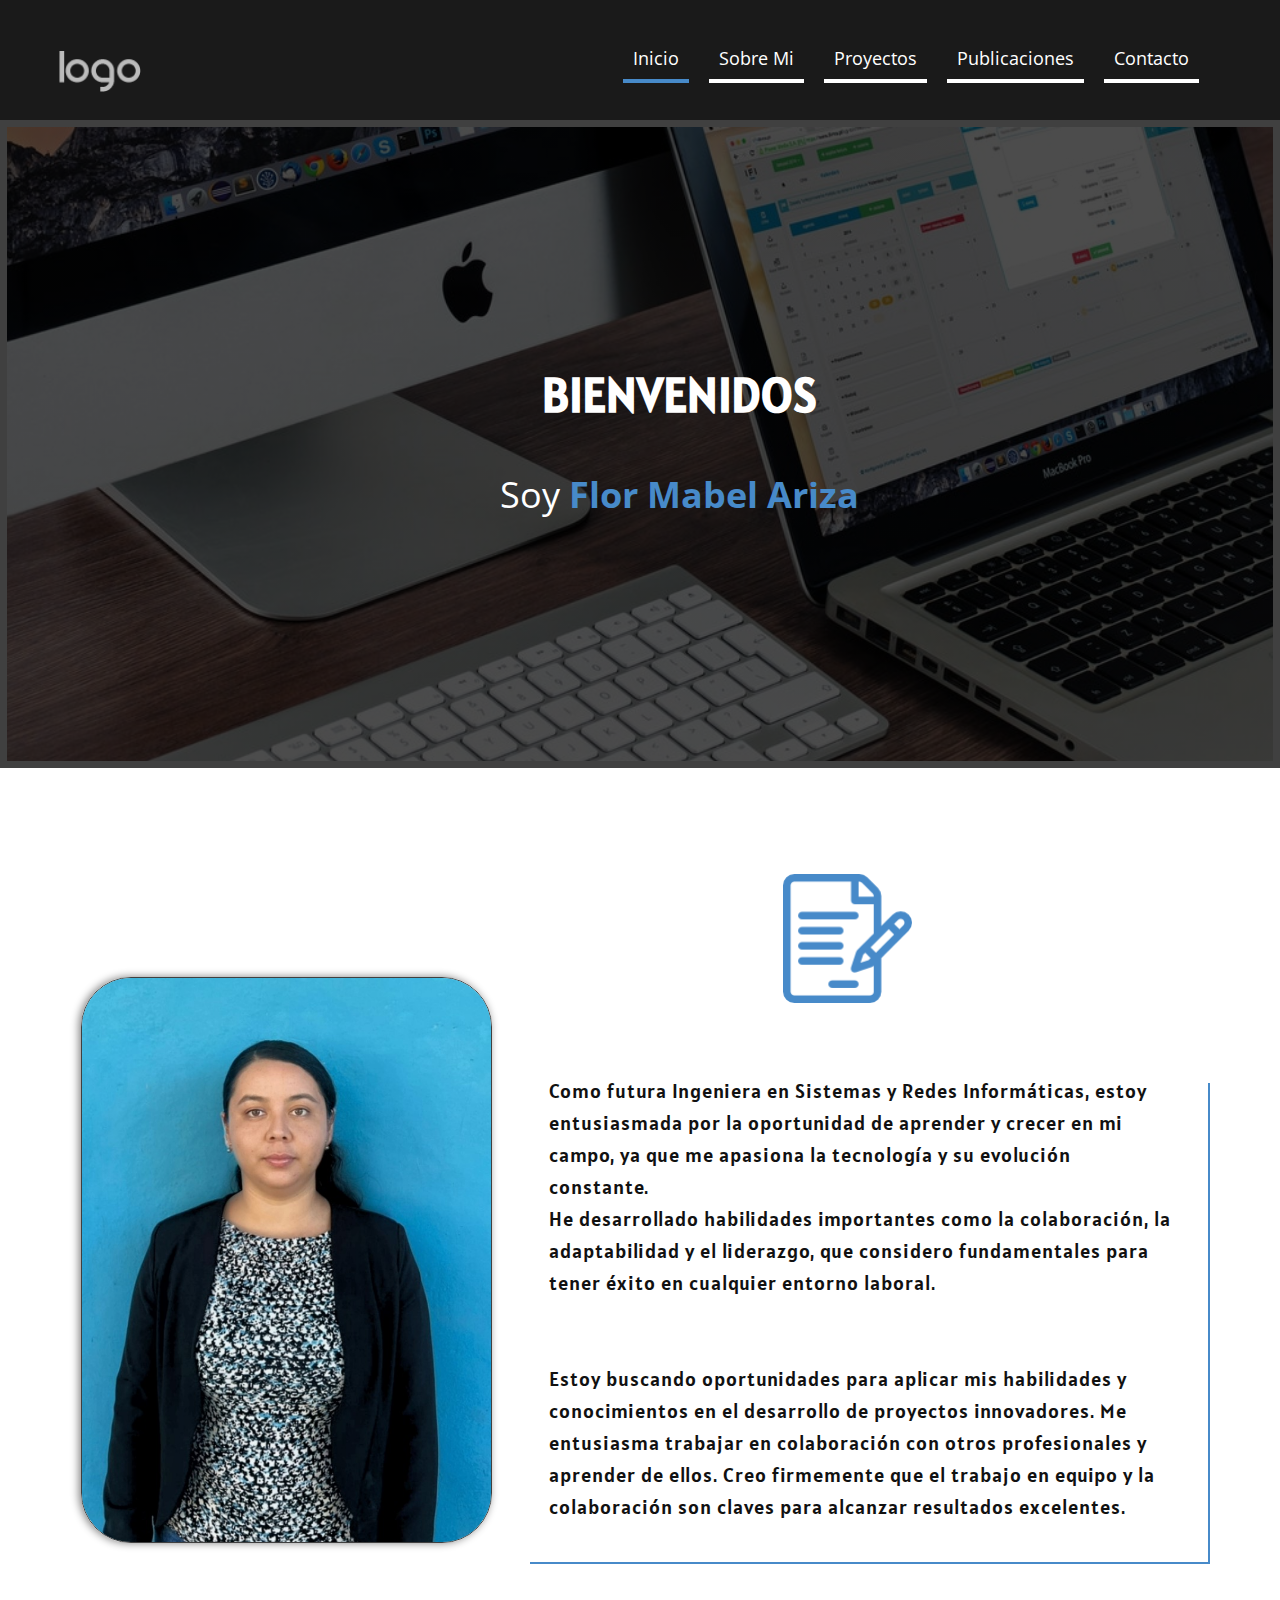
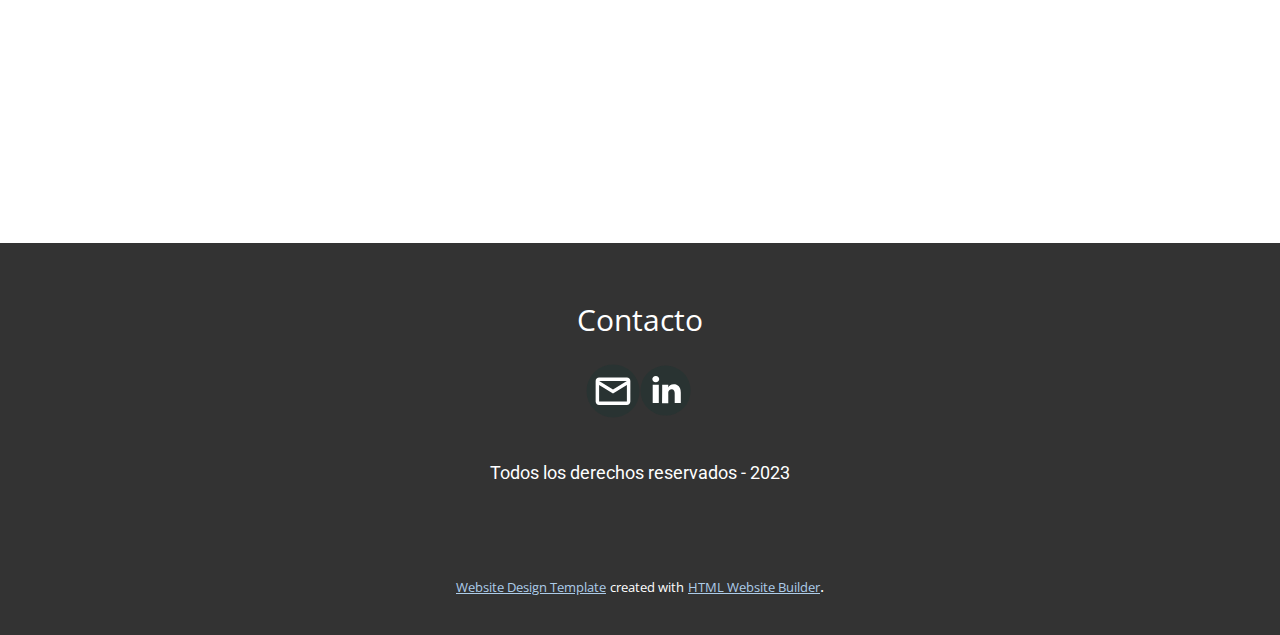
==== Inicio.html @ dfc05802 "Avance" ====
<!DOCTYPE html>
<html style="font-size: 16px;" lang="es"><head>
    <meta name="viewport" content="width=device-width, initial-scale=1.0">
    <meta charset="utf-8">
    <meta name="keywords" content="Flor Mabel Ariza Rodríguez">
    <meta name="description" content="">
    <title>Inicio</title>
    <link rel="stylesheet" href="nicepage.css" media="screen">
<link rel="stylesheet" href="Inicio.css" media="screen">
    <script class="u-script" type="text/javascript" src="jquery.js" defer=""></script>
    <script class="u-script" type="text/javascript" src="nicepage.js" defer=""></script>
    <meta name="generator" content="Nicepage 5.5.0, nicepage.com">
    <link id="u-theme-google-font" rel="stylesheet" href="https://fonts.googleapis.com/css?family=Roboto:100,100i,300,300i,400,400i,500,500i,700,700i,900,900i|Open+Sans:300,300i,400,400i,500,500i,600,600i,700,700i,800,800i">
    <link id="u-page-google-font" rel="stylesheet" href="https://fonts.googleapis.com/css?family=Open+Sans:300,300i,400,400i,500,500i,600,600i,700,700i,800,800i|Alatsi:400">
    
    
    
    <script type="application/ld+json">{
		"@context": "http://schema.org",
		"@type": "Organization",
		"name": "Portafolio",
		"logo": "images/default-logo.png",
		"sameAs": [
				"https://www.linkedin.com/in/flor-mabel-rodriguez-5b809222b/",
				"mailto:flormabel_ariza@outlook.com"
		]
}</script>
    <meta name="theme-color" content="#478ac9">
    <meta property="og:title" content="Inicio">
    <meta property="og:type" content="website">
  <meta data-intl-tel-input-cdn-path="intlTelInput/"></head>
  <body class="u-body u-xl-mode" data-lang="es"><header class="u-clearfix u-grey-90 u-header u-header" id="sec-549e"><div class="u-clearfix u-sheet u-sheet-1">
        <a href="Inicio.html" class="u-image u-logo u-image-1" data-image-width="80" data-image-height="40" title="Inicio">
          <img src="images/default-logo.png" class="u-logo-image u-logo-image-1">
        </a>
        <nav class="u-menu u-menu-one-level u-offcanvas u-menu-1">
          <div class="menu-collapse" style="font-size: 1.125rem; letter-spacing: 0px;">
            <a class="u-button-style u-custom-left-right-menu-spacing u-custom-padding-bottom u-custom-text-active-color u-custom-text-color u-custom-top-bottom-menu-spacing u-nav-link u-text-active-palette-1-base u-text-hover-palette-2-base" href="#">
              <svg class="u-svg-link" viewBox="0 0 24 24"><use xmlns:xlink="http://www.w3.org/1999/xlink" xlink:href="#menu-hamburger"></use></svg>
              <svg class="u-svg-content" version="1.1" id="menu-hamburger" viewBox="0 0 16 16" x="0px" y="0px" xmlns:xlink="http://www.w3.org/1999/xlink" xmlns="http://www.w3.org/2000/svg"><g><rect y="1" width="16" height="2"></rect><rect y="7" width="16" height="2"></rect><rect y="13" width="16" height="2"></rect>
</g></svg>
            </a>
          </div>
          <div class="u-custom-menu u-nav-container">
            <ul class="u-nav u-spacing-20 u-unstyled u-nav-1"><li class="u-nav-item"><a class="u-border-4 u-border-active-custom-color-2 u-border-hover-white u-border-no-left u-border-no-right u-border-no-top u-border-white u-button-style u-nav-link u-text-active-white u-text-hover-palette-1-base u-text-white" href="Inicio.html" style="padding: 12px 10px;">Inicio</a>
</li><li class="u-nav-item"><a class="u-border-4 u-border-active-custom-color-2 u-border-hover-white u-border-no-left u-border-no-right u-border-no-top u-border-white u-button-style u-nav-link u-text-active-white u-text-hover-palette-1-base u-text-white" href="Sobre-Mi.html" style="padding: 12px 10px;">Sobre Mi</a>
</li><li class="u-nav-item"><a class="u-border-4 u-border-active-custom-color-2 u-border-hover-white u-border-no-left u-border-no-right u-border-no-top u-border-white u-button-style u-nav-link u-text-active-white u-text-hover-palette-1-base u-text-white" href="Proyectos.html" style="padding: 12px 10px;">Proyectos</a>
</li><li class="u-nav-item"><a class="u-border-4 u-border-active-custom-color-2 u-border-hover-white u-border-no-left u-border-no-right u-border-no-top u-border-white u-button-style u-nav-link u-text-active-white u-text-hover-palette-1-base u-text-white" href="Pulicaciones.html" style="padding: 12px 10px;">Publicaciones</a>
</li><li class="u-nav-item"><a class="u-border-4 u-border-active-custom-color-2 u-border-hover-white u-border-no-left u-border-no-right u-border-no-top u-border-white u-button-style u-nav-link u-text-active-white u-text-hover-palette-1-base u-text-white" href="Contacto.html" style="padding: 12px 10px;">Contacto</a>
</li></ul>
          </div>
          <div class="u-custom-menu u-nav-container-collapse">
            <div class="u-black u-container-style u-inner-container-layout u-opacity u-opacity-95 u-sidenav">
              <div class="u-inner-container-layout u-sidenav-overflow">
                <div class="u-menu-close"></div>
                <ul class="u-align-center u-nav u-popupmenu-items u-unstyled u-nav-2"><li class="u-nav-item"><a class="u-button-style u-nav-link" href="Inicio.html">Inicio</a>
</li><li class="u-nav-item"><a class="u-button-style u-nav-link" href="Sobre-Mi.html">Sobre Mi</a>
</li><li class="u-nav-item"><a class="u-button-style u-nav-link" href="Proyectos.html">Proyectos</a>
</li><li class="u-nav-item"><a class="u-button-style u-nav-link" href="Pulicaciones.html">Publicaciones</a>
</li><li class="u-nav-item"><a class="u-button-style u-nav-link" href="Contacto.html">Contacto</a>
</li></ul>
              </div>
            </div>
            <div class="u-black u-menu-overlay u-opacity u-opacity-70"></div>
          </div>
        </nav>
      </div></header>
    <section class="u-border-7 u-border-grey-75 u-clearfix u-image u-shading u-section-1" id="sec-58d5" data-image-width="1280" data-image-height="850">
      <div class="u-clearfix u-sheet u-sheet-1">
        <h1 class="u-align-center u-custom-font u-text u-text-1">BIENVENIDOS</h1>
        <h2 class="u-align-center u-custom-font u-text u-text-font u-text-2">Soy<span class="u-text-palette-1-base">
            <span style="font-weight: 700;">Flor Mabel Ariza</span>
          </span>
        </h2>
      </div>
    </section>
    <section class="u-align-center u-clearfix u-section-2" id="sec-f4da">
      <div class="u-clearfix u-sheet u-sheet-1"><span class="u-file-icon u-icon u-text-palette-1-base u-icon-1"><img src="images/684831-fa0e6824.png" alt=""></span>
        <img class="u-border-1 u-border-grey-75 u-image u-image-round u-radius-50 u-image-1" src="images/foto.jpg" alt="" data-image-width="844" data-image-height="949">
        <h3 class="u-align-left u-custom-font u-text u-text-1">Como futura Ingeniera en Sistemas y Redes Informáticas, estoy entusiasmada por la oportunidad de aprender y crecer en mi campo, ya que me apasiona la tecnología y su evolución constante.<br>He desarrollado habilidades importantes como la colaboración, la adaptabilidad y el liderazgo, que considero fundamentales para tener éxito en cualquier entorno laboral.<br>
          <br>
          <br>Estoy buscando oportunidades para aplicar mis habilidades y conocimientos en el desarrollo de proyectos innovadores. Me entusiasma trabajar en colaboración con otros profesionales y aprender de ellos. Creo firmemente que el trabajo en equipo y la colaboración son claves para alcanzar resultados excelentes.<br>
        </h3>
        <div class="u-border-2 u-border-palette-1-base u-shape u-shape-left u-shape-top u-shape-1"></div>
      </div>
    </section>
    
    
    <footer class="u-align-center u-clearfix u-footer u-grey-80 u-footer" id="sec-99d2"><div class="u-clearfix u-sheet u-sheet-1">
        <p class="u-small-text u-text u-text-variant u-text-1">Contacto</p>
        <div class="u-social-icons u-spacing-100 u-social-icons-1">
          <a class="u-social-url" target="_blank" data-type="LinkedIn" title="LinkedIn" href="https://www.linkedin.com/in/flor-mabel-rodriguez-5b809222b/"><span class="u-icon u-social-icon u-social-linkedin u-text-palette-4-dark-3 u-icon-1"><svg class="u-svg-link" preserveAspectRatio="xMidYMin slice" viewBox="0 0 112 112" style=""><use xmlns:xlink="http://www.w3.org/1999/xlink" xlink:href="#svg-ca9d"></use></svg><svg class="u-svg-content" viewBox="0 0 112 112" x="0" y="0" id="svg-ca9d"><circle fill="currentColor" cx="56.1" cy="56.1" r="55"></circle><path fill="#FFFFFF" d="M41.3,83.7H27.9V43.4h13.4V83.7z M34.6,37.9L34.6,37.9c-4.6,0-7.5-3.1-7.5-7c0-4,3-7,7.6-7s7.4,3,7.5,7
      C42.2,34.8,39.2,37.9,34.6,37.9z M89.6,83.7H76.2V62.2c0-5.4-1.9-9.1-6.8-9.1c-3.7,0-5.9,2.5-6.9,4.9c-0.4,0.9-0.4,2.1-0.4,3.3v22.5
      H48.7c0,0,0.2-36.5,0-40.3h13.4v5.7c1.8-2.7,5-6.7,12.1-6.7c8.8,0,15.4,5.8,15.4,18.1V83.7z"></path></svg></span>
          </a>
        </div>
        <div class="u-social-icons u-spacing-100 u-social-icons-2">
          <a class="u-social-url" target="_blank" data-type="Email" title="Email" href="mailto:flormabel_ariza@outlook.com"><span class="u-icon u-social-email u-social-icon u-text-palette-4-dark-3 u-icon-2"><svg class="u-svg-link" preserveAspectRatio="xMidYMin slice" viewBox="0 0 112 112" style=""><use xmlns:xlink="http://www.w3.org/1999/xlink" xlink:href="#svg-d448"></use></svg><svg class="u-svg-content" viewBox="0 0 112 112" x="0" y="0" id="svg-d448"><circle fill="currentColor" cx="56.1" cy="56.1" r="55"></circle><path id="path3864" fill="#FFFFFF" d="M27.2,28h57.6c4,0,7.2,3.2,7.2,7.2l0,0v42.7c0,3.9-3.2,7.2-7.2,7.2l0,0H27.2
	c-4,0-7.2-3.2-7.2-7.2V35.2C20,31.1,23.2,28,27.2,28 M56,52.9l28.8-17.8H27.2L56,52.9 M27.2,77.7h57.6V43.5L56,61.3L27.2,43.5V77.7z
	"></path></svg></span>
          </a>
        </div>
        <h3 class="u-text u-text-font u-text-2">Todos los derecho​​s reservados - 2023</h3>
      </div></footer>
    <section class="u-backlink u-clearfix u-grey-80">
      <a class="u-link" href="https://nicepage.com/website-design" target="_blank">
        <span>Website Design Template</span>
      </a>
      <p class="u-text">
        <span>created with</span>
      </p>
      <a class="u-link" href="https://nicepage.com/html-website-builder" target="_blank">
        <span>HTML Website Builder</span>
      </a>. 
    </section>
  
</body></html>
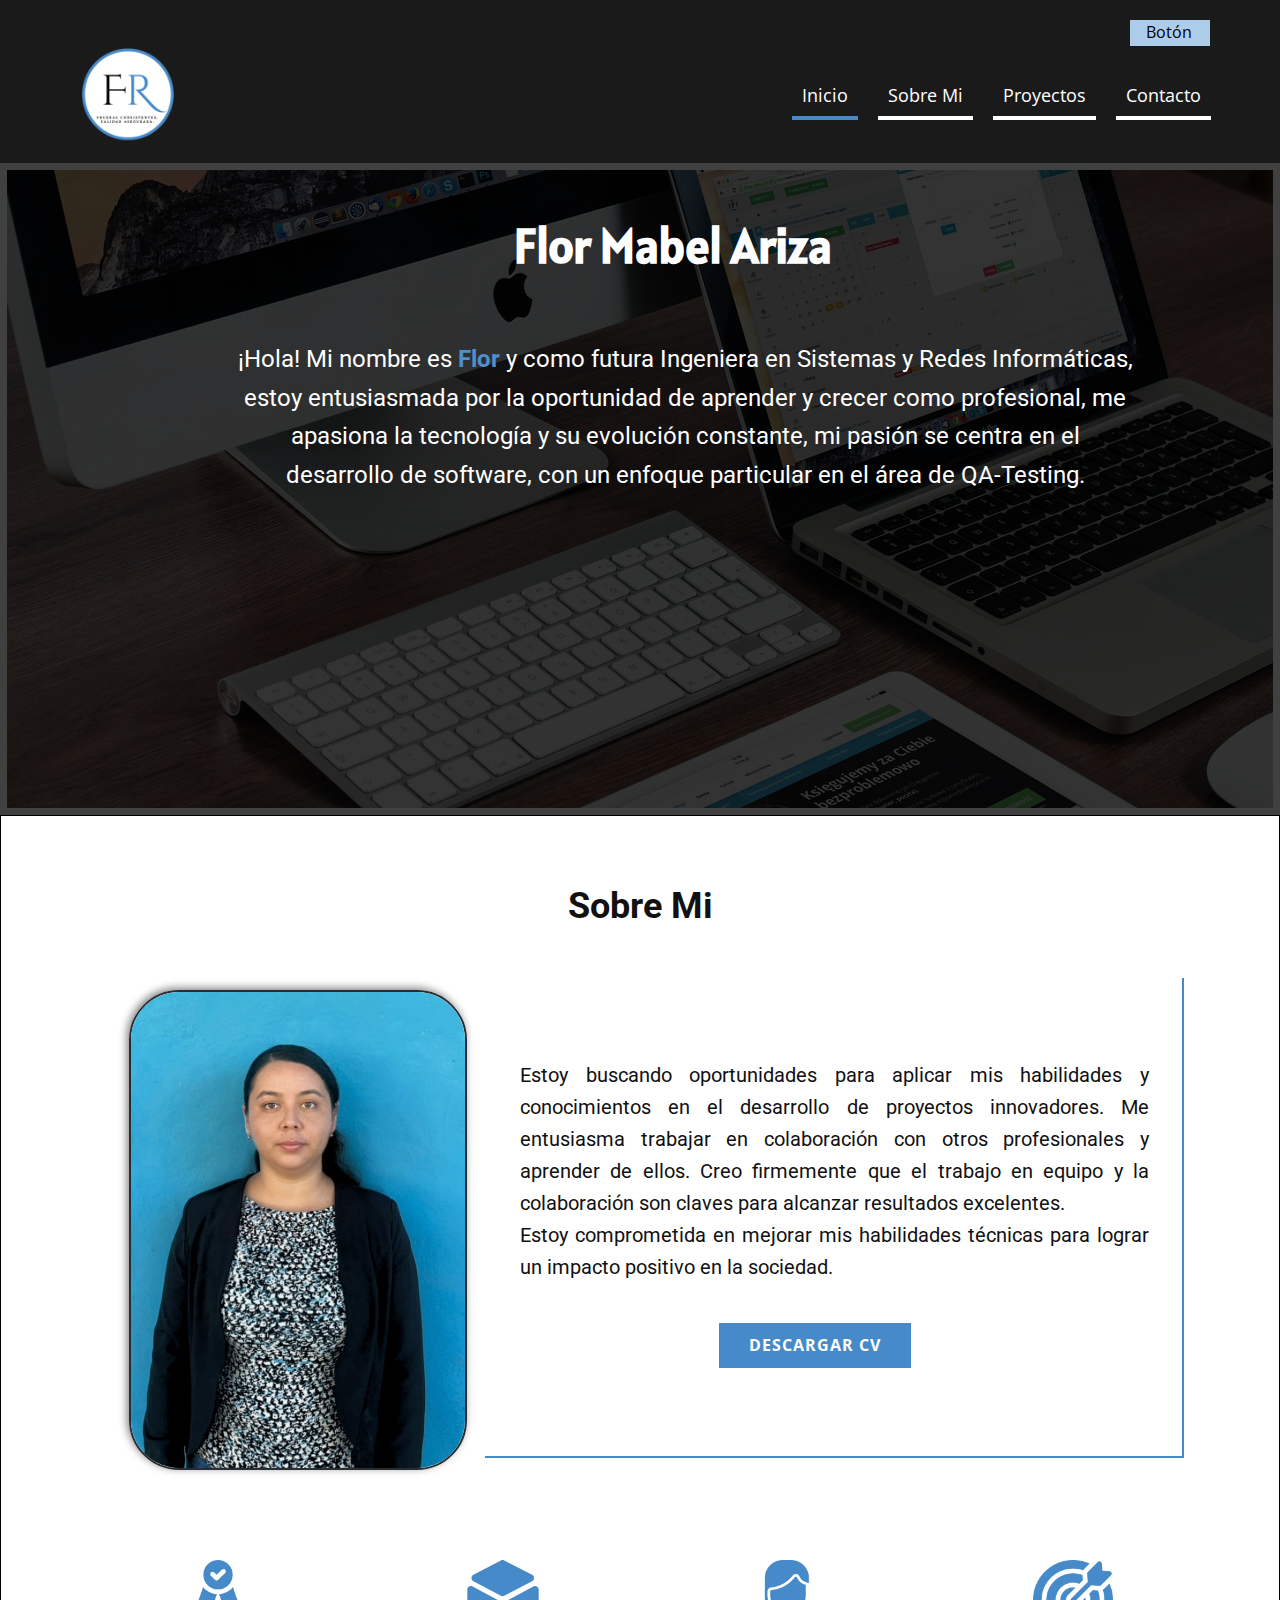
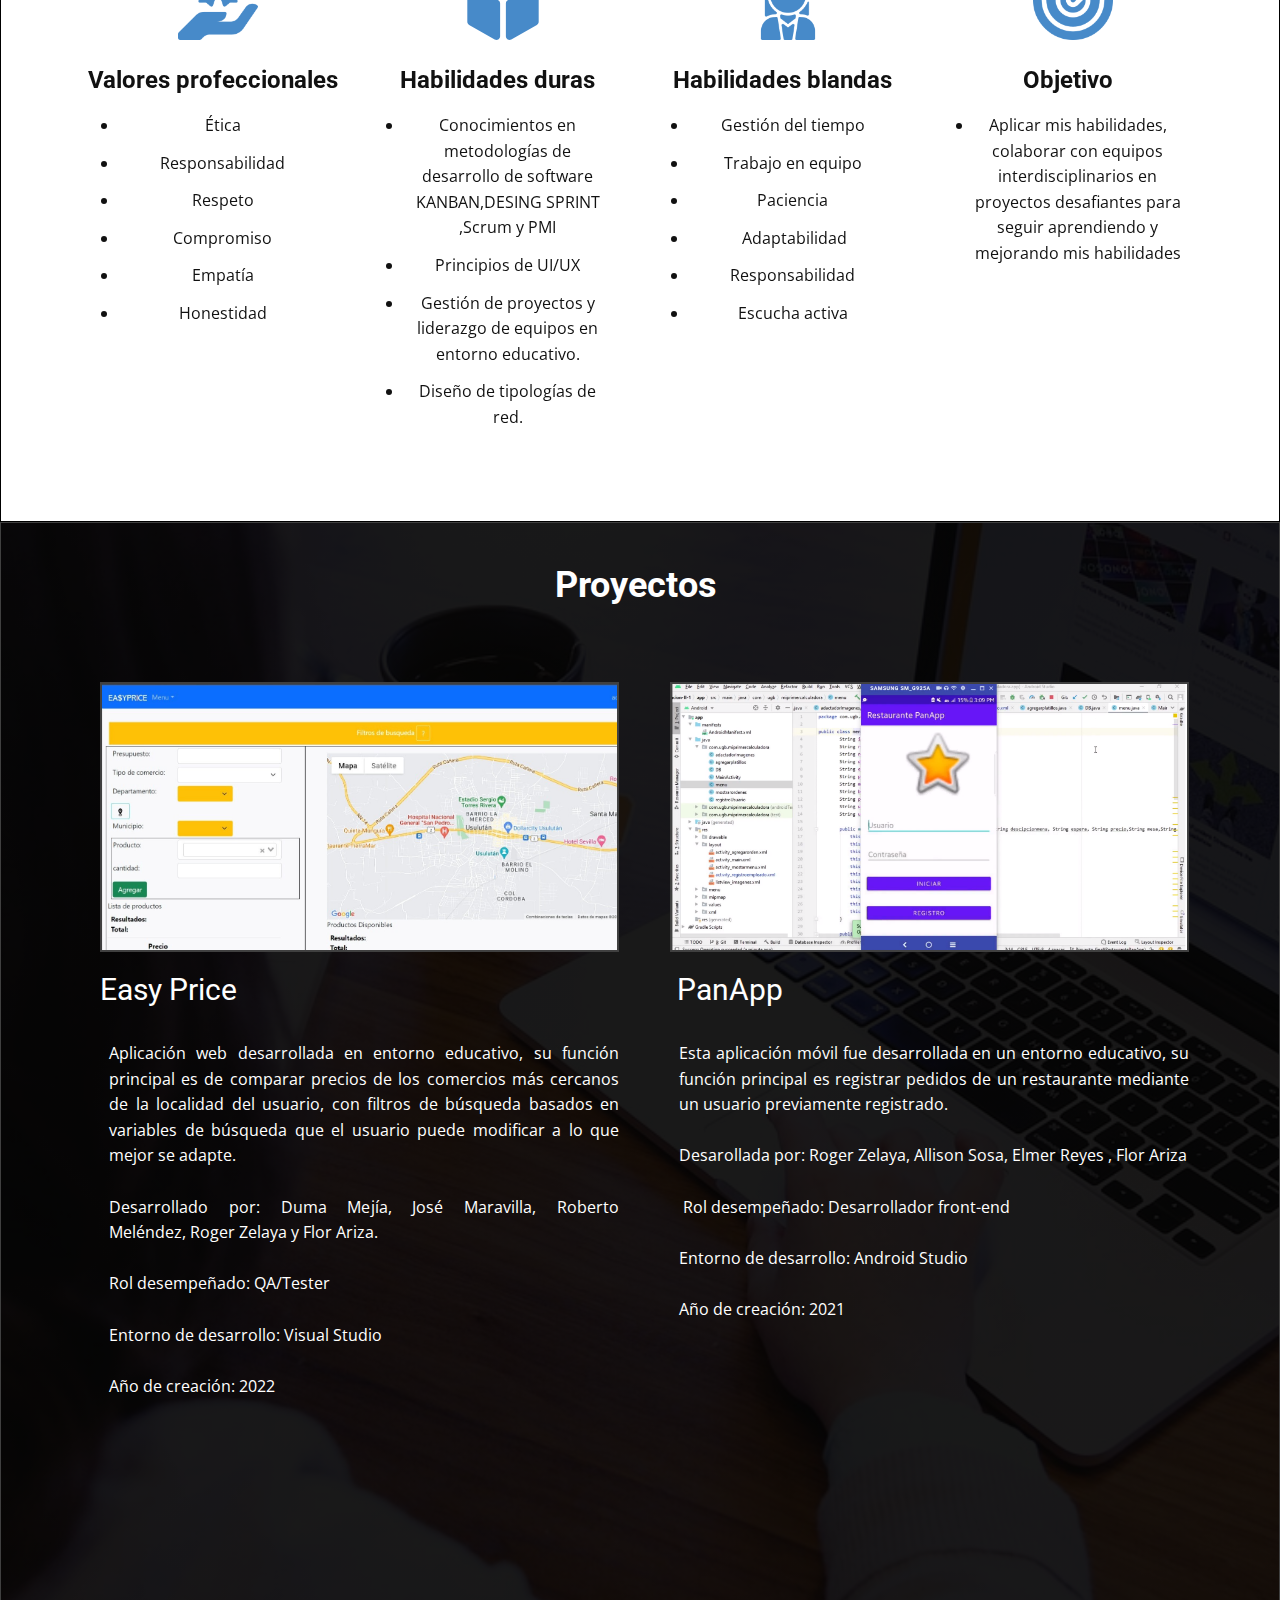
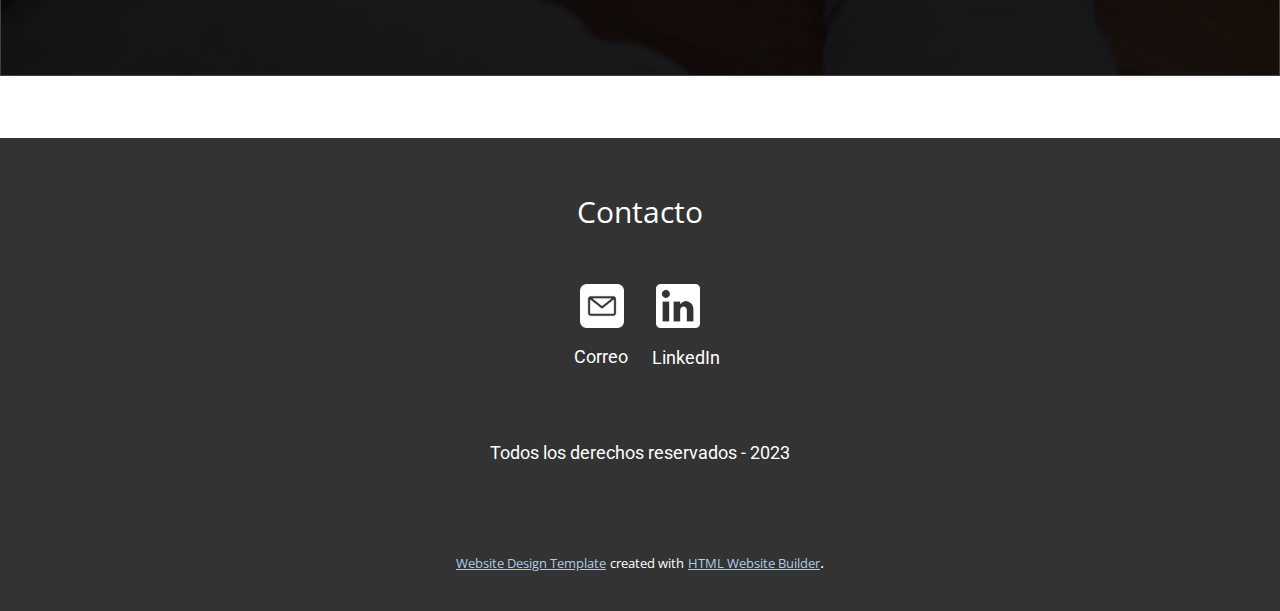
==== commit c2ab8968: "portafolio segunda entrega" ====
--- a/Inicio.html
+++ b/Inicio.html
@@ -11,7 +11,9 @@
     <script class="u-script" type="text/javascript" src="nicepage.js" defer=""></script>
     <meta name="generator" content="Nicepage 5.5.0, nicepage.com">
     <link id="u-theme-google-font" rel="stylesheet" href="https://fonts.googleapis.com/css?family=Roboto:100,100i,300,300i,400,400i,500,500i,700,700i,900,900i|Open+Sans:300,300i,400,400i,500,500i,600,600i,700,700i,800,800i">
-    <link id="u-page-google-font" rel="stylesheet" href="https://fonts.googleapis.com/css?family=Open+Sans:300,300i,400,400i,500,500i,600,600i,700,700i,800,800i|Alatsi:400">
+    <link id="u-page-google-font" rel="stylesheet" href="https://fonts.googleapis.com/css?family=Alatsi:400">
+    
+    
     
     
     
@@ -19,10 +21,10 @@
 		"@context": "http://schema.org",
 		"@type": "Organization",
 		"name": "Portafolio",
-		"logo": "images/default-logo.png",
+		"logo": "images/logofinal.png",
 		"sameAs": [
-				"https://www.linkedin.com/in/flor-mabel-rodriguez-5b809222b/",
-				"mailto:flormabel_ariza@outlook.com"
+				"flormabel_ariza@outlook.com",
+				"https://www.linkedin.com/in/flor-mabel-rodriguez/"
 		]
 }</script>
     <meta name="theme-color" content="#478ac9">
@@ -30,77 +32,190 @@
     <meta property="og:type" content="website">
   <meta data-intl-tel-input-cdn-path="intlTelInput/"></head>
   <body class="u-body u-xl-mode" data-lang="es"><header class="u-clearfix u-grey-90 u-header u-header" id="sec-549e"><div class="u-clearfix u-sheet u-sheet-1">
-        <a href="Inicio.html" class="u-image u-logo u-image-1" data-image-width="80" data-image-height="40" title="Inicio">
-          <img src="images/default-logo.png" class="u-logo-image u-logo-image-1">
+        <a href="Inicio.html" class="u-image u-logo u-image-1" data-image-width="500" data-image-height="500" title="Inicio">
+          <img src="images/logofinal.png" class="u-logo-image u-logo-image-1">
         </a>
-        <nav class="u-menu u-menu-one-level u-offcanvas u-menu-1">
-          <div class="menu-collapse" style="font-size: 1.125rem; letter-spacing: 0px;">
-            <a class="u-button-style u-custom-left-right-menu-spacing u-custom-padding-bottom u-custom-text-active-color u-custom-text-color u-custom-top-bottom-menu-spacing u-nav-link u-text-active-palette-1-base u-text-hover-palette-2-base" href="#">
-              <svg class="u-svg-link" viewBox="0 0 24 24"><use xmlns:xlink="http://www.w3.org/1999/xlink" xlink:href="#menu-hamburger"></use></svg>
-              <svg class="u-svg-content" version="1.1" id="menu-hamburger" viewBox="0 0 16 16" x="0px" y="0px" xmlns:xlink="http://www.w3.org/1999/xlink" xmlns="http://www.w3.org/2000/svg"><g><rect y="1" width="16" height="2"></rect><rect y="7" width="16" height="2"></rect><rect y="13" width="16" height="2"></rect>
+        <div class="u-clearfix u-group-elements u-group-elements-1">
+          <nav class="u-menu u-menu-one-level u-offcanvas u-menu-1">
+            <div class="menu-collapse" style="font-size: 1.125rem; letter-spacing: 0px;">
+              <a class="u-button-style u-custom-left-right-menu-spacing u-custom-padding-bottom u-custom-text-active-color u-custom-text-color u-custom-top-bottom-menu-spacing u-nav-link u-text-active-palette-1-base u-text-hover-palette-2-base" href="#">
+                <svg class="u-svg-link" viewBox="0 0 24 24"><use xmlns:xlink="http://www.w3.org/1999/xlink" xlink:href="#svg-26a6"></use></svg>
+                <svg class="u-svg-content" version="1.1" id="svg-26a6" viewBox="0 0 16 16" x="0px" y="0px" xmlns:xlink="http://www.w3.org/1999/xlink" xmlns="http://www.w3.org/2000/svg"><g><rect y="1" width="16" height="2"></rect><rect y="7" width="16" height="2"></rect><rect y="13" width="16" height="2"></rect>
 </g></svg>
-            </a>
+              </a>
+            </div>
+            <div class="u-custom-menu u-nav-container">
+              <ul class="u-nav u-spacing-20 u-unstyled u-nav-1"><li class="u-nav-item"><a class="u-border-4 u-border-active-custom-color-2 u-border-hover-white u-border-no-left u-border-no-right u-border-no-top u-border-white u-button-style u-nav-link u-text-active-white u-text-hover-palette-1-base u-text-white" href="#" style="padding: 12px 10px;">Inicio</a>
+</li><li class="u-nav-item"><a class="u-border-4 u-border-active-custom-color-2 u-border-hover-white u-border-no-left u-border-no-right u-border-no-top u-border-white u-button-style u-nav-link u-text-active-white u-text-hover-palette-1-base u-text-white" href="Inicio.html#sec-f4da" style="padding: 12px 10px;">Sobre Mi</a>
+</li><li class="u-nav-item"><a class="u-border-4 u-border-active-custom-color-2 u-border-hover-white u-border-no-left u-border-no-right u-border-no-top u-border-white u-button-style u-nav-link u-text-active-white u-text-hover-palette-1-base u-text-white" href="Inicio.html#carousel_189b" style="padding: 12px 10px;">Proyectos</a>
+</li><li class="u-nav-item"><a class="u-border-4 u-border-active-custom-color-2 u-border-hover-white u-border-no-left u-border-no-right u-border-no-top u-border-white u-button-style u-nav-link u-text-active-white u-text-hover-palette-1-base u-text-white" href="Inicio.html#sec-cde2" style="padding: 12px 10px;">Contacto</a>
+</li></ul>
+            </div>
+            <div class="u-custom-menu u-nav-container-collapse">
+              <div class="u-black u-container-style u-expanded-width u-inner-container-layout u-opacity u-opacity-95 u-sidenav">
+                <div class="u-inner-container-layout u-sidenav-overflow">
+                  <div class="u-expanded u-menu-close"></div>
+                  <ul class="u-align-center u-nav u-popupmenu-items u-unstyled u-nav-2"><li class="u-nav-item"><a class="u-button-style u-nav-link" href="#">Inicio</a>
+</li><li class="u-nav-item"><a class="u-button-style u-nav-link" href="Inicio.html#sec-f4da">Sobre Mi</a>
+</li><li class="u-nav-item"><a class="u-button-style u-nav-link" href="Inicio.html#carousel_189b">Proyectos</a>
+</li><li class="u-nav-item"><a class="u-button-style u-nav-link" href="Inicio.html#sec-cde2">Contacto</a>
+</li></ul>
+                </div>
+              </div>
+              <div class="u-black u-menu-overlay u-opacity u-opacity-70"></div>
+            </div>
+          </nav>
+        </div>
+        <a href="https://nicepage.one" class="u-btn u-button-style u-btn-1">Botón</a>
+      </div></header>
+    <section class="u-border-7 u-border-grey-75 u-clearfix u-image u-image-tiles u-shading u-section-1" id="sec-58d5" data-image-width="1280" data-image-height="850">
+      <div class="u-clearfix u-sheet u-sheet-1">
+        <h1 class="u-align-center u-custom-font u-text u-text-1">Flor Mabel Ariza&nbsp;</h1>
+        <h3 class="u-align-center u-text u-text-2">¡Hola! Mi nombre <span class="u-text-custom-color-3">
+            <span class="u-text-white">es </span>
+            <span style="font-weight: 700;">Flor</span>
+          </span> y como futura Ingeniera en Sistemas
+y Redes Informáticas, estoy entusiasmada por la oportunidad de aprender y
+crecer como profesional, me apasiona la tecnología y su evolución constante, mi pasión se centra en
+el desarrollo de software, con un enfoque particular en el área de QA-Testing.
+        </h3>
+      </div>
+    </section>
+    <section class="u-align-center u-border-1 u-border-black u-clearfix u-section-2" id="sec-f4da">
+      <div class="u-clearfix u-sheet u-sheet-1">
+        <h2 class="u-text u-text-1">Sobre Mi</h2>
+        <img class="u-border-2 u-border-palette-5-dark-3 u-image u-image-round u-radius-50 u-image-1" alt="" data-image-width="844" data-image-height="949" src="images/foto.jpg">
+        <h3 class="u-align-justify u-text u-text-2">Estoy buscando oportunidades para aplicar mis habilidades y conocimientos en el desarrollo de proyectos innovadores. Me entusiasma trabajar en colaboración con otros profesionales y aprender de ellos. Creo firmemente que el trabajo en equipo y la colaboración son claves para alcanzar resultados excelentes.<br>Estoy comprometida en mejorar mis habilidades técnicas para lograr un impacto positivo en la sociedad. 
+        </h3>
+        <a href="files/CVFlorMabelAriza.pdf" class="infinite u-border-2 u-border-grey-75 u-btn u-button-style u-file-link u-hover-palette-1-dark-1 u-palette-1-base u-btn-1">Descargar CV </a>
+        <div class="u-border-2 u-border-palette-1-base u-file-link u-shape u-shape-left u-shape-top u-shape-1" downlad
+        ="files/CVFlorMabelAriza.pdf"></div>
+        <div class="u-expanded-width u-layout-grid u-list u-list-1">
+          <div class="u-repeater u-repeater-1">
+            <div class="u-align-center u-container-style u-list-item u-repeater-item u-shape-rectangle" data-animation-name="pulse" data-animation-duration="5000" data-animation-direction="">
+              <div class="u-container-layout u-similar-container u-container-layout-1"><span class="u-file-icon u-icon u-text-custom-color-2 u-icon-1" data-animation-out="1"><img src="images/9707755-d332f13d.png" alt=""></span>
+                <h3 class="u-text u-text-default u-text-3">Valores profeccionales</h3>
+                <ul class="u-spacing-12 u-text u-text-4" data-animation-name="pulse" data-animation-direction="" data-animation-duration="9000">
+                  <li style="padding-left: 0px;">Ética</li>
+                  <li style="padding-left: 0px;">Responsabilidad</li>
+                  <li style="padding-left: 0px;">Respeto</li>
+                  <li style="padding-left: 0px;">Compromiso</li>
+                  <li style="padding-left: 0px;">Empatía</li>
+                  <li style="padding-left: 0px;">Honestidad<br>
+                  </li>
+                </ul>
+              </div>
+            </div>
+            <div class="u-align-center u-container-style u-list-item u-repeater-item u-shape-rectangle" data-animation-name="pulse" data-animation-duration="5000" data-animation-direction="">
+              <div class="u-container-layout u-similar-container u-container-layout-2"><span class="u-icon u-text-custom-color-2 u-icon-2" data-animation-out="1"><svg class="u-svg-link" preserveAspectRatio="xMidYMin slice" viewBox="0 0 511.846 511.846" style=""><use xmlns:xlink="http://www.w3.org/1999/xlink" xlink:href="#svg-2bb9"></use></svg><svg class="u-svg-content" viewBox="0 0 511.846 511.846" id="svg-2bb9"><g><path d="m225.336 258.021-163.44-88.824c-7.27-3.949-15.855-3.786-22.969.443-7.114 4.228-11.359 11.693-11.359 19.969v206.052c0 8.337 4.502 16.076 11.75 20.197l163.443 92.917c3.603 2.048 7.543 3.071 11.484 3.071 4.016 0 8.031-1.063 11.682-3.188 7.231-4.207 11.548-11.714 11.548-20.081v-210.143c0-8.521-4.65-16.343-12.139-20.413z"></path><path d="m454.621 115.6c-.011-8.7-4.817-16.591-12.54-20.594l-178.226-92.399c-6.748-3.5-14.791-3.474-21.514.065l-175.605 92.399c-7.646 4.025-12.402 11.892-12.413 20.533-.01 8.639 4.727 16.517 12.362 20.559l175.606 92.976c3.4 1.799 7.133 2.699 10.868 2.699 3.689 0 7.379-.878 10.745-2.635l178.23-92.974c7.714-4.024 12.499-11.929 12.487-20.629z"></path><path d="m472.919 169.64c-7.11-4.229-15.699-4.396-22.966-.444l-163.445 88.825c-7.487 4.07-12.137 11.891-12.137 20.412v210.143c0 8.367 4.317 15.874 11.548 20.081 3.651 2.125 7.665 3.187 11.682 3.187 3.94 0 7.882-1.023 11.484-3.07l163.444-92.917c7.248-4.121 11.749-11.86 11.749-20.197v-206.051c0-8.276-4.245-15.741-11.359-19.969z"></path>
+</g></svg>
+            
+            
+          </span>
+                <h3 class="u-text u-text-default u-text-5">Habilidades d<span style="font-weight: 700;"></span>uras
+                </h3>
+                <ul class="u-spacing-12 u-text u-text-6" data-animation-name="pulse" data-animation-direction="" data-animation-duration="9000">
+                  <li style="padding-left: 0px;">Conocimientos en metodologías de desarrollo de software KANBAN,DESING SPRINT ,Scrum y PMI</li>
+                  <li style="padding-left: 0px;">Principios de UI/UX<br>
+                  </li>
+                  <li style="padding-left: 0px;">Gestión de proyectos y liderazgo de equipos en entorno educativo.</li>
+                  <li style="padding-left: 0px;">Diseño de tipologías de red.<br>
+                  </li>
+                </ul>
+              </div>
+            </div>
+            <div class="u-align-center u-container-style u-list-item u-repeater-item u-shape-rectangle" data-animation-name="pulse" data-animation-duration="5000" data-animation-direction="">
+              <div class="u-container-layout u-similar-container u-container-layout-3"><span class="u-file-icon u-icon u-text-custom-color-2 u-icon-3" data-animation-out="1"><img src="images/2922553-91914da0.png" alt=""></span>
+                <h3 class="u-text u-text-default u-text-7">Habilidades blandas<span style="font-weight: 700;"></span>
+                </h3>
+                <ul class="u-spacing-12 u-text u-text-8" data-animation-name="pulse" data-animation-direction="" data-animation-duration="9000">
+                  <li style="padding-left: 0px;">Gestión del tiempo</li>
+                  <li style="padding-left: 0px;">Trabajo en equipo</li>
+                  <li style="padding-left: 0px;">Paciencia</li>
+                  <li style="padding-left: 0px;">&nbsp;Adaptabilidad</li>
+                  <li style="padding-left: 0px;">&nbsp;Responsabilidad&nbsp;</li>
+                  <li style="padding-left: 0px;">Escucha activa<br>
+                  </li>
+                </ul>
+              </div>
+            </div>
+            <div class="u-align-center u-container-style u-list-item u-repeater-item u-shape-rectangle u-list-item-4" data-animation-name="pulse" data-animation-duration="5000" data-animation-direction="">
+              <div class="u-container-layout u-similar-container u-container-layout-4"><span class="u-file-icon u-icon u-text-custom-color-2 u-icon-4" data-animation-out="1"><img src="images/1694313-47e73fc6.png" alt=""></span>
+                <h3 class="u-text u-text-default u-text-9">Objetivo</h3>
+                <ul class="u-spacing-12 u-text u-text-10" data-animation-name="pulse" data-animation-direction="" data-animation-duration="9000">
+                  <li style="padding-left: 0px;">Aplicar 
+mis habilidades, colaborar con 
+equipos interdisciplinarios en proyectos desafiantes para 
+seguir aprendiendo y mejorando 
+mis habilidades</li>
+                </ul>
+              </div>
+            </div>
           </div>
-          <div class="u-custom-menu u-nav-container">
-            <ul class="u-nav u-spacing-20 u-unstyled u-nav-1"><li class="u-nav-item"><a class="u-border-4 u-border-active-custom-color-2 u-border-hover-white u-border-no-left u-border-no-right u-border-no-top u-border-white u-button-style u-nav-link u-text-active-white u-text-hover-palette-1-base u-text-white" href="Inicio.html" style="padding: 12px 10px;">Inicio</a>
-</li><li class="u-nav-item"><a class="u-border-4 u-border-active-custom-color-2 u-border-hover-white u-border-no-left u-border-no-right u-border-no-top u-border-white u-button-style u-nav-link u-text-active-white u-text-hover-palette-1-base u-text-white" href="Sobre-Mi.html" style="padding: 12px 10px;">Sobre Mi</a>
-</li><li class="u-nav-item"><a class="u-border-4 u-border-active-custom-color-2 u-border-hover-white u-border-no-left u-border-no-right u-border-no-top u-border-white u-button-style u-nav-link u-text-active-white u-text-hover-palette-1-base u-text-white" href="Proyectos.html" style="padding: 12px 10px;">Proyectos</a>
-</li><li class="u-nav-item"><a class="u-border-4 u-border-active-custom-color-2 u-border-hover-white u-border-no-left u-border-no-right u-border-no-top u-border-white u-button-style u-nav-link u-text-active-white u-text-hover-palette-1-base u-text-white" href="Pulicaciones.html" style="padding: 12px 10px;">Publicaciones</a>
-</li><li class="u-nav-item"><a class="u-border-4 u-border-active-custom-color-2 u-border-hover-white u-border-no-left u-border-no-right u-border-no-top u-border-white u-button-style u-nav-link u-text-active-white u-text-hover-palette-1-base u-text-white" href="Contacto.html" style="padding: 12px 10px;">Contacto</a>
-</li></ul>
+        </div>
+      </div>
+    </section>
+    <section class="u-align-center u-border-1 u-border-grey-75 u-clearfix u-image u-shading u-section-3" src="" id="carousel_189b" data-image-width="1280" data-image-height="893">
+      <div class="u-clearfix u-sheet u-valign-middle-md u-valign-middle-sm u-valign-middle-xs u-sheet-1">
+        <h2 class="u-align-center u-text u-text-1">Proyectos&nbsp;</h2>
+        <div class="u-expanded-width u-list u-list-1">
+          <div class="u-repeater u-repeater-1"></div>
+        </div>
+        <div class="u-expanded-width u-list u-list-2">
+          <div class="u-repeater u-repeater-2">
+            <div class="u-container-style u-list-item u-repeater-item">
+              <div class="u-container-layout u-similar-container u-container-layout-1">
+                <img alt="" class="infinite u-border-2 u-border-grey-75 u-image u-image-default u-image-1" data-image-width="1571" data-image-height="720" src="images/ponerjpg1.jpg" data-animation-name="pulse" data-animation-duration="9250" data-animation-direction="">
+                <h3 class="u-text u-text-default u-text-2">Easy Price</h3>
+                <p class="u-align-justify u-text u-text-3">Aplicación web desarrollada en entorno educativo, su función principal es de comparar precios de los comercios más cercanos de la localidad del usuario, con filtros de búsqueda basados en variables de búsqueda que el usuario puede modificar a lo que mejor se adapte.&nbsp;<br>
+                  <br>Desarrollado por: Duma Mejía,&nbsp;José Maravilla,&nbsp;Roberto Meléndez,&nbsp;Roger Zelaya&nbsp;y&nbsp;Flor Ariza.<br>
+                  <br>Rol desempeñado: QA/Tester<br>
+                  <br>Entorno de desarrollo: Visual Studio<br>
+                  <br>Año de creación: 2022<br>
+                  <br>
+                </p>
+              </div>
+            </div>
+            <div class="u-container-style u-list-item u-repeater-item">
+              <div class="u-container-layout u-similar-container u-container-layout-2">
+                <img alt="" class="infinite u-border-2 u-border-grey-75 u-image u-image-default u-image-2" data-image-width="1926" data-image-height="1020" src="images/PanApp.png" data-animation-name="pulse" data-animation-duration="9250" data-animation-direction="">
+                <h3 class="u-text u-text-default u-text-4">&nbsp;PanApp</h3>
+                <p class="u-align-justify u-text u-text-5">Esta aplicación móvil fue desarrollada en un entorno educativo, su función principal es registrar pedidos de un restaurante mediante un usuario previamente registrado.<br>
+                  <br>Desarollada por: Roger Zelaya, Allison Sosa, Elmer Reyes , Flor Ariza<br>
+                  <br>&nbsp;Rol desempeñado: Desarrollador front-end<br>
+                  <br>Entorno de desarrollo:  Android Studio<br>
+                  <br>Año de creación: 2021<br>
+                  <br>
+                  <br>
+                  <br>
+                </p>
+              </div>
+            </div>
           </div>
-          <div class="u-custom-menu u-nav-container-collapse">
-            <div class="u-black u-container-style u-inner-container-layout u-opacity u-opacity-95 u-sidenav">
-              <div class="u-inner-container-layout u-sidenav-overflow">
-                <div class="u-menu-close"></div>
-                <ul class="u-align-center u-nav u-popupmenu-items u-unstyled u-nav-2"><li class="u-nav-item"><a class="u-button-style u-nav-link" href="Inicio.html">Inicio</a>
-</li><li class="u-nav-item"><a class="u-button-style u-nav-link" href="Sobre-Mi.html">Sobre Mi</a>
-</li><li class="u-nav-item"><a class="u-button-style u-nav-link" href="Proyectos.html">Proyectos</a>
-</li><li class="u-nav-item"><a class="u-button-style u-nav-link" href="Pulicaciones.html">Publicaciones</a>
-</li><li class="u-nav-item"><a class="u-button-style u-nav-link" href="Contacto.html">Contacto</a>
-</li></ul>
-              </div>
-            </div>
-            <div class="u-black u-menu-overlay u-opacity u-opacity-70"></div>
-          </div>
-        </nav>
-      </div></header>
-    <section class="u-border-7 u-border-grey-75 u-clearfix u-image u-shading u-section-1" id="sec-58d5" data-image-width="1280" data-image-height="850">
-      <div class="u-clearfix u-sheet u-sheet-1">
-        <h1 class="u-align-center u-custom-font u-text u-text-1">BIENVENIDOS</h1>
-        <h2 class="u-align-center u-custom-font u-text u-text-font u-text-2">Soy<span class="u-text-palette-1-base">
-            <span style="font-weight: 700;">Flor Mabel Ariza</span>
-          </span>
-        </h2>
+        </div>
+        <img class="u-image u-image-contain u-image-default u-preserve-proportions u-image-3" src="images/logofinal.png" alt="" data-image-width="500" data-image-height="500" data-animation-name="customAnimationIn" data-animation-duration="10000" data-animation-direction="X" data-animation-delay="10000">
       </div>
     </section>
-    <section class="u-align-center u-clearfix u-section-2" id="sec-f4da">
-      <div class="u-clearfix u-sheet u-sheet-1"><span class="u-file-icon u-icon u-text-palette-1-base u-icon-1"><img src="images/684831-fa0e6824.png" alt=""></span>
-        <img class="u-border-1 u-border-grey-75 u-image u-image-round u-radius-50 u-image-1" src="images/foto.jpg" alt="" data-image-width="844" data-image-height="949">
-        <h3 class="u-align-left u-custom-font u-text u-text-1">Como futura Ingeniera en Sistemas y Redes Informáticas, estoy entusiasmada por la oportunidad de aprender y crecer en mi campo, ya que me apasiona la tecnología y su evolución constante.<br>He desarrollado habilidades importantes como la colaboración, la adaptabilidad y el liderazgo, que considero fundamentales para tener éxito en cualquier entorno laboral.<br>
-          <br>
-          <br>Estoy buscando oportunidades para aplicar mis habilidades y conocimientos en el desarrollo de proyectos innovadores. Me entusiasma trabajar en colaboración con otros profesionales y aprender de ellos. Creo firmemente que el trabajo en equipo y la colaboración son claves para alcanzar resultados excelentes.<br>
-        </h3>
-        <div class="u-border-2 u-border-palette-1-base u-shape u-shape-left u-shape-top u-shape-1"></div>
-      </div>
+    <section class="u-clearfix u-section-4" id="sec-cde2">
+      <div class="u-clearfix u-sheet u-sheet-1"></div>
     </section>
     
     
     <footer class="u-align-center u-clearfix u-footer u-grey-80 u-footer" id="sec-99d2"><div class="u-clearfix u-sheet u-sheet-1">
         <p class="u-small-text u-text u-text-variant u-text-1">Contacto</p>
-        <div class="u-social-icons u-spacing-100 u-social-icons-1">
-          <a class="u-social-url" target="_blank" data-type="LinkedIn" title="LinkedIn" href="https://www.linkedin.com/in/flor-mabel-rodriguez-5b809222b/"><span class="u-icon u-social-icon u-social-linkedin u-text-palette-4-dark-3 u-icon-1"><svg class="u-svg-link" preserveAspectRatio="xMidYMin slice" viewBox="0 0 112 112" style=""><use xmlns:xlink="http://www.w3.org/1999/xlink" xlink:href="#svg-ca9d"></use></svg><svg class="u-svg-content" viewBox="0 0 112 112" x="0" y="0" id="svg-ca9d"><circle fill="currentColor" cx="56.1" cy="56.1" r="55"></circle><path fill="#FFFFFF" d="M41.3,83.7H27.9V43.4h13.4V83.7z M34.6,37.9L34.6,37.9c-4.6,0-7.5-3.1-7.5-7c0-4,3-7,7.6-7s7.4,3,7.5,7
-      C42.2,34.8,39.2,37.9,34.6,37.9z M89.6,83.7H76.2V62.2c0-5.4-1.9-9.1-6.8-9.1c-3.7,0-5.9,2.5-6.9,4.9c-0.4,0.9-0.4,2.1-0.4,3.3v22.5
-      H48.7c0,0,0.2-36.5,0-40.3h13.4v5.7c1.8-2.7,5-6.7,12.1-6.7c8.8,0,15.4,5.8,15.4,18.1V83.7z"></path></svg></span>
+        <div class="u-social-icons u-spacing-32 u-social-icons-1">
+          <a class="u-social-url" title="Email" target="_blank" href="flormabel_ariza@outlook.com"><span class="u-file-icon u-icon u-social-facebook u-social-icon u-text-white u-icon-1"><img src="images/3694289-15514c6b.png" alt=""></span>
           </a>
-        </div>
-        <div class="u-social-icons u-spacing-100 u-social-icons-2">
-          <a class="u-social-url" target="_blank" data-type="Email" title="Email" href="mailto:flormabel_ariza@outlook.com"><span class="u-icon u-social-email u-social-icon u-text-palette-4-dark-3 u-icon-2"><svg class="u-svg-link" preserveAspectRatio="xMidYMin slice" viewBox="0 0 112 112" style=""><use xmlns:xlink="http://www.w3.org/1999/xlink" xlink:href="#svg-d448"></use></svg><svg class="u-svg-content" viewBox="0 0 112 112" x="0" y="0" id="svg-d448"><circle fill="currentColor" cx="56.1" cy="56.1" r="55"></circle><path id="path3864" fill="#FFFFFF" d="M27.2,28h57.6c4,0,7.2,3.2,7.2,7.2l0,0v42.7c0,3.9-3.2,7.2-7.2,7.2l0,0H27.2
-	c-4,0-7.2-3.2-7.2-7.2V35.2C20,31.1,23.2,28,27.2,28 M56,52.9l28.8-17.8H27.2L56,52.9 M27.2,77.7h57.6V43.5L56,61.3L27.2,43.5V77.7z
-	"></path></svg></span>
+          <a class="u-social-url" title="twitter" target="_blank" href="https://www.linkedin.com/in/flor-mabel-rodriguez/"><span class="u-file-icon u-icon u-social-icon u-social-twitter u-text-white u-icon-2"><img src="images/61109-ade63174.png" alt=""></span>
           </a>
         </div>
-        <h3 class="u-text u-text-font u-text-2">Todos los derecho​​s reservados - 2023</h3>
+        <h3 class="u-headline u-text u-text-2">
+          <a href="/">LinkedIn</a>
+        </h3>
+        <h3 class="u-headline u-text u-text-3">
+          <a href="/">Correo</a>
+        </h3>
+        <h3 class="u-text u-text-font u-text-4">Todos los derecho​​s reservados - 2023</h3>
       </div></footer>
     <section class="u-backlink u-clearfix u-grey-80">
       <a class="u-link" href="https://nicepage.com/website-design" target="_blank">
--- a/nicepage.css
+++ b/nicepage.css
@@ -41668,13 +41668,13 @@
 }
 
 .u-header .u-sheet-1 {
-  min-height: 119px;
+  min-height: 163px;
 }
 
 .u-header .u-image-1 {
-  width: 82px;
-  height: 41px;
-  margin: 51px auto 0 -11px;
+  width: 114px;
+  height: 113px;
+  margin: 39px auto 0 0;
 }
 
 .u-header .u-logo-image-1 {
@@ -41682,108 +41682,151 @@
   height: 100%;
 }
 
+.u-header .u-group-elements-1 {
+  width: 418px;
+  min-height: 46px;
+  height: auto;
+  margin: -79px 0 0 auto;
+}
+
 .u-header .u-menu-1 {
-  margin: -55px 11px 37px auto;
+  margin: 0 0 0 auto;
 }
 
 .u-header .u-nav-1 {
   font-size: 1.125rem;
+  letter-spacing: normal;
 }
 
 .u-header .u-nav-2 {
   font-size: 1rem;
   letter-spacing: 0px;
+  margin-top: 0;
+  margin-bottom: 0;
+}
+
+.u-header .u-btn-1 {
+  margin: -100px 0 60px auto;
+  padding: 0 18px 0 16px;
 }
 @media (max-width: 1199px) {
   .u-header .u-image-1 {
-    width: 82px;
-    margin-left: -11px;
+    width: 114px;
   }
 
-  .u-header .u-menu-1 {
-    margin-top: -55px;
-    margin-right: 11px;
+  .u-header .u-group-elements-1 {
+    width: 418px;
+    margin-top: -79px;
+    margin-right: 0;
   }
 
-  .u-header .u-nav-1 {
-    letter-spacing: normal;
+  .u-header .u-btn-1 {
+    margin-top: -100px;
+    margin-right: 0;
   }
 }
 
 
-
+@media (max-width: 575px) {
+  .u-header .u-group-elements-1 {
+    width: 340px;
+  }
+}
  .u-footer {
   background-image: none;
 }
 
 .u-footer .u-sheet-1 {
-  min-height: 294px;
+  min-height: 376px;
 }
 
 .u-footer .u-text-1 {
   font-size: 1.875rem;
   width: 417px;
-  margin: 53px auto 0;
+  margin: 50px auto 0;
 }
 
 .u-footer .u-social-icons-1 {
-  height: 51px;
+  height: 44px;
   min-height: 16px;
-  width: 51px;
-  min-width: 16px;
-  margin: 21px 519px 0 auto;
+  width: 121px;
+  min-width: 64px;
+  margin: 48px auto 0;
 }
 
 .u-footer .u-icon-1 {
-  height: 100%;
-}
-
-.u-footer .u-social-icons-2 {
-  height: 54px;
-  min-height: 16px;
-  width: 54px;
-  min-width: 16px;
-  margin: -52px auto 0 516px;
+  height: 45px;
 }
 
 .u-footer .u-icon-2 {
-  height: 100%;
+  height: 45px;
 }
 
 .u-footer .u-text-2 {
   font-size: 1.125rem;
+  margin: 19px 485px 0 577px;
+}
+
+.u-footer .u-text-3 {
+  font-size: 1.125rem;
+  margin: -22px 578px 0 499px;
+}
+
+.u-footer .u-text-4 {
+  font-size: 1.125rem;
   width: 516px;
-  margin: 44px auto 54px;
+  margin: 74px auto 48px;
 }
 @media (max-width: 1199px) {
+  .u-footer .u-text-1 {
+    margin-top: 173px;
+  }
+
   .u-footer .u-social-icons-1 {
-    height: 51px;
-    width: 51px;
-    margin-right: 519px;
-    margin-left: 435px;
-  }
-
-  .u-footer .u-social-icons-2 {
-    height: 54px;
-    width: 54px;
-    margin-top: -53px;
-    margin-left: 516px;
+    margin-top: 168px;
   }
 
   .u-footer .u-text-2 {
+    margin-top: 96px;
+    margin-right: 385px;
+    margin-left: 477px;
+  }
+
+  .u-footer .u-text-3 {
+    margin-top: -45px;
+    margin-right: 478px;
+    margin-left: 394px;
+  }
+
+  .u-footer .u-text-4 {
     width: 516px;
-    margin-top: 44px;
-    margin-bottom: 55px;
-  }
-}
+    margin-top: 9px;
+    margin-bottom: 48px;
+  }
+}
+@media (max-width: 991px) {
+  .u-footer .u-text-2 {
+    margin-top: 118px;
+    margin-right: 275px;
+    margin-left: 367px;
+  }
 
+  .u-footer .u-text-3 {
+    margin-top: -67px;
+    margin-right: 368px;
+    margin-left: 302px;
+  }
+}
 @media (max-width: 767px) {
-  .u-footer .u-social-icons-1 {
-    margin-right: 489px;
+  .u-footer .u-text-2 {
+    margin-right: 185px;
+    margin-left: 277px;
   }
 
-  .u-footer .u-social-icons-2 {
-    margin-left: 486px;
+  .u-footer .u-text-3 {
+    margin-top: -67px;
+    margin-right: 278px;
+    margin-left: 227px;
   }
 }
 @media (max-width: 575px) {
@@ -41791,16 +41834,21 @@
     width: 340px;
   }
 
-  .u-footer .u-social-icons-1 {
-    margin-right: 289px;
+  .u-footer .u-text-2 {
+    margin-top: 161px;
+    margin-right: 85px;
+    margin-left: 177px;
   }
 
-  .u-footer .u-social-icons-2 {
-    margin-left: 286px;
+  .u-footer .u-text-3 {
+    margin-top: -110px;
+    margin-right: 178px;
+    margin-left: 143px;
   }
 
-  .u-footer .u-text-2 {
+  .u-footer .u-text-4 {
     width: 340px;
+    margin-top: 16px;
   }
 }
 
--- a/Inicio.css
+++ b/Inicio.css
@@ -1,11 +1,10 @@
  .u-section-1 {
-  background-image: linear-gradient(0deg, rgba(0,0,0,0.7), rgba(0,0,0,0.7)), url("images/fondo-inicio.jpg");
-  background-position: 50% 0%;
-  background-size: 130%;
+  background-image: linear-gradient(0deg, rgba(0,0,0,0.8), rgba(0,0,0,0.8)), url("images/fondo-inicio.jpg");
+  background-position: 50% 50%;
 }
 
 .u-section-1 .u-sheet-1 {
-  min-height: 634px;
+  min-height: 638px;
 }
 
 .u-section-1 .u-text-1 {
@@ -13,169 +12,569 @@
   font-weight: 700;
   line-height: 1.8;
   background-image: none;
-  margin: 225px 199px 0 277px;
+  margin: 33px 201px 0 275px;
 }
 
 .u-section-1 .u-text-2 {
-  line-height: 1.39;
-  font-family: "Open Sans", sans-serif;
-  margin: 32px 199px 60px 277px;
+  font-size: 1.5rem;
+  line-height: 1.6;
+  margin: 51px 75px 60px 165px;
 }
 
 @media (max-width: 1199px) {
+   .u-section-1 {
+    background-size: 130%;
+  }
+
   .u-section-1 .u-sheet-1 {
-    min-height: 510px;
+    min-height: 526px;
   }
 
   .u-section-1 .u-text-1 {
-    margin-right: 99px;
-    margin-left: 177px;
+    margin-right: 101px;
+    margin-left: 175px;
   }
 
   .u-section-1 .u-text-2 {
-    font-family: "Abril Fatface";
-    margin-right: 99px;
-    margin-left: 177px;
+    margin-right: 0;
+    margin-left: 40px;
   }
 }
 
 @media (max-width: 991px) {
+  .u-section-1 .u-sheet-1 {
+    min-height: 403px;
+  }
+
   .u-section-1 .u-text-1 {
     margin-right: 0;
     margin-left: 56px;
   }
 
   .u-section-1 .u-text-2 {
-    margin-right: 0;
-    margin-left: 56px;
+    margin-left: 0;
   }
 }
 
 @media (max-width: 767px) {
   .u-section-1 .u-sheet-1 {
-    min-height: 496px;
+    min-height: 302px;
   }
 
   .u-section-1 .u-text-1 {
-    margin-left: 0;
-  }
-
-  .u-section-1 .u-text-2 {
     margin-left: 0;
   }
 }
 
 @media (max-width: 575px) {
   .u-section-1 .u-sheet-1 {
-    min-height: 358px;
+    min-height: 190px;
   }
 }.u-section-2 .u-sheet-1 {
-  min-height: 1075px;
-}
-
-.u-section-2 .u-icon-1 {
-  width: 129px;
-  height: 129px;
-  margin: 106px 298px 0 auto;
+  min-height: 1304px;
+}
+
+.u-section-2 .u-text-1 {
+  font-weight: 700;
+  margin: 71px 0 0;
 }
 
 .u-section-2 .u-image-1 {
-  width: 411px;
-  height: 566px;
+  width: 338px;
+  height: 480px;
   object-position: 53.95% 50%;
-  box-shadow: -2px 0px 8px 0px rgba(128,128,128,1);
-  margin: -26px auto 0 11px;
-}
-
-.u-section-2 .u-text-1 {
-  font-family: Alatsi;
+  box-shadow: -2px -2px 8px 0px rgba(128,128,128,1);
+  margin: 63px auto 0 59px;
+}
+
+.u-section-2 .u-text-2 {
   font-size: 1.25rem;
   line-height: 1.6;
+  margin: -411px 61px 0 450px;
+}
+
+.u-section-2 .u-btn-1 {
+  border-style: none;
+  font-weight: 700;
+  text-transform: uppercase;
   letter-spacing: 1px;
-  margin: -468px 38px 0 479px;
+  animation-timing-function: ease-in;
+  margin: 40px auto 0 649px;
 }
 
 .u-section-2 .u-shape-1 {
-  width: 680px;
-  height: 481px;
+  width: 699px;
+  height: 480px;
   background-image: none;
-  margin: -440px 0 60px auto;
+  margin: -390px 26px 0 auto;
+}
+
+.u-section-2 .u-list-1 {
+  margin-top: 72px;
+  margin-bottom: 60px;
+}
+
+.u-section-2 .u-repeater-1 {
+  grid-template-columns: 25% 25% 25% 25%;
+  min-height: 388px;
+  grid-gap: 0px 0px;
+}
+
+.u-section-2 .u-container-layout-1 {
+  padding: 30px 16px;
+}
+
+.u-section-2 .u-icon-1 {
+  height: 80px;
+  width: 80px;
+  box-shadow: -2px 0px 0px 0px rgba(0,0,0,0);
+  text-shadow: 0px 0px 0px rgba(0,0,0,0);
+  animation-timing-function: ease;
+  margin: 0 81px 0 auto;
+}
+
+.u-section-2 .u-text-3 {
+  font-size: 1.5rem;
+  font-weight: 700;
+  margin: 26px auto 0;
+}
+
+.u-section-2 .u-text-4 {
+  line-height: 1.6;
+  background-image: none;
+  animation-timing-function: ease;
+  margin: 18px 13px 0;
+}
+
+.u-section-2 .u-container-layout-2 {
+  padding: 30px 16px;
+}
+
+.u-section-2 .u-icon-2 {
+  height: 80px;
+  width: 80px;
+  box-shadow: -2px 0px 0px 0px rgba(0,0,0,0);
+  text-shadow: 0px 0px 0px rgba(0,0,0,0);
+  animation-timing-function: ease;
+  margin: 0 81px 0 auto;
+}
+
+.u-section-2 .u-text-5 {
+  font-size: 1.5rem;
+  font-weight: 700;
+  margin: 26px auto 0;
+}
+
+.u-section-2 .u-text-6 {
+  line-height: 1.6;
+  background-image: none;
+  animation-timing-function: ease;
+  margin: 18px 13px 0;
+}
+
+.u-section-2 .u-container-layout-3 {
+  padding: 30px 16px;
+}
+
+.u-section-2 .u-icon-3 {
+  height: 80px;
+  width: 80px;
+  box-shadow: -2px 0px 0px 0px rgba(0,0,0,0);
+  text-shadow: 0px 0px 0px rgba(0,0,0,0);
+  animation-timing-function: ease;
+  margin: 0 81px 0 auto;
+}
+
+.u-section-2 .u-text-7 {
+  font-size: 1.5rem;
+  font-weight: 700;
+  margin: 26px auto 0;
+}
+
+.u-section-2 .u-text-8 {
+  line-height: 1.6;
+  background-image: none;
+  animation-timing-function: ease;
+  margin: 18px 13px 0;
+}
+
+.u-section-2 .u-list-item-4 {
+  animation-duration: 5000ms;
+}
+
+.u-section-2 .u-container-layout-4 {
+  padding: 30px 16px;
+}
+
+.u-section-2 .u-icon-4 {
+  height: 80px;
+  width: 80px;
+  box-shadow: -2px 0px 0px 0px rgba(0,0,0,0);
+  text-shadow: 0px 0px 0px rgba(0,0,0,0);
+  animation-timing-function: ease;
+  margin: 0 81px 0 auto;
+}
+
+.u-section-2 .u-text-9 {
+  font-size: 1.5rem;
+  font-weight: 700;
+  margin: 26px auto 0;
+}
+
+.u-section-2 .u-text-10 {
+  line-height: 1.6;
+  background-image: none;
+  animation-timing-function: ease;
+  margin: 18px 13px 0;
 }
 
 @media (max-width: 1199px) {
+  .u-section-2 .u-image-1 {
+    background-position: 50% 50%;
+  }
+
+  .u-section-2 .u-text-2 {
+    margin-right: 0;
+    margin-left: 311px;
+  }
+
+  .u-section-2 .u-btn-1 {
+    margin-left: 449px;
+  }
+
+  .u-section-2 .u-repeater-1 {
+    grid-template-columns: 33.3333% 33.3333% 33.3333%;
+    min-height: 320px;
+  }
+
   .u-section-2 .u-icon-1 {
-    padding: 11px;
-  }
-
-  .u-section-2 .u-image-1 {
-    margin-top: -45px;
-  }
-
-  .u-section-2 .u-text-1 {
-    margin-top: 20px;
-    margin-right: 0;
-    margin-left: 316px;
+    transition-duration: 1.5s;
+    transform: translateX(0px) translateY(0px) scale(1) rotate(0deg);
+    animation-duration: 6250ms;
+  }
+
+  .u-section-2 .u-text-4 {
+    margin-right: 0;
+    margin-left: 0;
+    padding-left: 23px;
+    animation-duration: 9000ms;
+  }
+
+  .u-section-2 .u-icon-2 {
+    transition-duration: 1.5s;
+    transform: translateX(0px) translateY(0px) scale(1) rotate(0deg);
+    animation-duration: 6250ms;
+  }
+
+  .u-section-2 .u-text-6 {
+    margin-right: 0;
+    margin-left: 0;
+    padding-left: 23px;
+    animation-duration: 9000ms;
+  }
+
+  .u-section-2 .u-icon-3 {
+    transition-duration: 1.5s;
+    transform: translateX(0px) translateY(0px) scale(1) rotate(0deg);
+    animation-duration: 6250ms;
+  }
+
+  .u-section-2 .u-text-8 {
+    margin-right: 0;
+    margin-left: 0;
+    padding-left: 23px;
+    animation-duration: 9000ms;
+  }
+
+  .u-section-2 .u-icon-4 {
+    transition-duration: 1.5s;
+    transform: translateX(0px) translateY(0px) scale(1) rotate(0deg);
+    animation-duration: 6250ms;
+  }
+
+  .u-section-2 .u-text-10 {
+    margin-right: 0;
+    margin-left: 0;
+    padding-left: 23px;
+    animation-duration: 9000ms;
+  }
+}
+
+@media (max-width: 991px) {
+  .u-section-2 .u-text-2 {
+    margin-left: 91px;
+  }
+
+  .u-section-2 .u-btn-1 {
+    margin-left: 229px;
   }
 
   .u-section-2 .u-shape-1 {
-    margin-top: 14px;
-    margin-bottom: 1px;
-  }
-}
-
-@media (max-width: 991px) {
-  .u-section-2 .u-icon-1 {
-    margin-right: 228px;
-  }
-
-  .u-section-2 .u-text-1 {
-    margin-top: -468px;
-    margin-left: 96px;
+    margin-right: 21px;
+  }
+
+  .u-section-2 .u-repeater-1 {
+    grid-template-columns: 50% 50%;
+    min-height: 980px;
   }
 }
 
 @media (max-width: 767px) {
-  .u-section-2 .u-icon-1 {
-    margin-right: 171px;
-  }
-
-  .u-section-2 .u-image-1 {
-    margin-top: 51px;
-  }
-
-  .u-section-2 .u-text-1 {
-    margin-top: -576px;
-    margin-left: 0;
+  .u-section-2 .u-text-2 {
+    margin-left: 0;
+  }
+
+  .u-section-2 .u-btn-1 {
+    margin-left: 49px;
   }
 
   .u-section-2 .u-shape-1 {
     width: 540px;
-    margin-bottom: 60px;
+    margin-right: 0;
+  }
+
+  .u-section-2 .u-repeater-1 {
+    grid-template-columns: 100%;
+  }
+
+  .u-section-2 .u-container-layout-1 {
+    padding-left: 10px;
+    padding-right: 10px;
+  }
+
+  .u-section-2 .u-container-layout-2 {
+    padding-left: 10px;
+    padding-right: 10px;
+  }
+
+  .u-section-2 .u-container-layout-3 {
+    padding-left: 10px;
+    padding-right: 10px;
+  }
+
+  .u-section-2 .u-container-layout-4 {
+    padding-left: 10px;
+    padding-right: 10px;
   }
 }
 
 @media (max-width: 575px) {
-  .u-section-2 .u-sheet-1 {
-    min-height: 977px;
-  }
-
-  .u-section-2 .u-icon-1 {
-    margin-right: 108px;
-  }
-
   .u-section-2 .u-image-1 {
-    width: 340px;
-    height: 468px;
-    margin-top: 304px;
-    margin-left: 0;
-  }
-
-  .u-section-2 .u-text-1 {
-    margin-top: -810px;
+    margin-left: 2px;
+  }
+
+  .u-section-2 .u-btn-1 {
+    margin-left: 0;
   }
 
   .u-section-2 .u-shape-1 {
     width: 340px;
-    margin-top: -72px;
-  }
+  }
+} .u-section-3 {
+  background-image: linear-gradient(0deg, rgba(0,0,0,0.9), rgba(0,0,0,0.9)), url("images/a1fe7d877996c19cd8d1f374bee773ddd99dabdc2fc10e5579a551bb5bb961c5b76d0f49ce8a62abd77fe0f9b23e220cd690b7478a5c05d5f68096_1280.jpg");
+  background-position: 50% 50%;
+  background-size: auto 130%;
+}
+
+.u-section-3 .u-sheet-1 {
+  min-height: 1152px;
+}
+
+.u-section-3 .u-text-1 {
+  font-weight: 700;
+  margin: 43px 0 0;
+}
+
+.u-section-3 .u-list-1 {
+  margin-top: 132px;
+  margin-bottom: 0;
+}
+
+.u-section-3 .u-repeater-1 {
+  grid-gap: 0px 0px;
+}
+
+.u-section-3 .u-list-2 {
+  grid-template-rows: auto;
+  margin-top: -75px;
+  margin-bottom: 0;
+}
+
+.u-section-3 .u-repeater-2 {
+  grid-template-columns: 50% 50%;
+  min-height: 454px;
+  grid-gap: 0px 0px;
+}
+
+.u-section-3 .u-container-layout-1 {
+  padding: 0 21px;
+}
+
+.u-section-3 .u-image-1 {
+  height: 270px;
+  width: 519px;
+  animation-timing-function: ease-in-out;
+  object-position: 0% 50%;
+  margin: 20px 0 0 9px;
+}
+
+.u-section-3 .u-text-2 {
+  margin: 20px auto 0 9px;
+}
+
+.u-section-3 .u-text-3 {
+  margin: 33px 0 0 18px;
+}
+
+.u-section-3 .u-container-layout-2 {
+  padding: 0 21px;
+}
+
+.u-section-3 .u-image-2 {
+  height: 270px;
+  width: 519px;
+  animation-timing-function: ease-in-out;
+  margin: 20px 0 0 9px;
+}
+
+.u-section-3 .u-text-4 {
+  margin: 20px auto 0 9px;
+}
+
+.u-section-3 .u-text-5 {
+  margin: 33px 0 0 18px;
+}
+
+.u-section-3 .u-image-3 {
+  width: 210px;
+  height: 210px;
+  filter: brightness(0.95);
+  --animation-custom_in-translate_x: 0px;
+  --animation-custom_in-translate_y: 0px;
+  --animation-custom_in-opacity: 0;
+  --animation-custom_in-rotate: 0deg;
+  --animation-custom_in-scale: 0.3;
+  margin: 0 auto 39px 457px;
+}
+
+@media (max-width: 1199px) {
+  .u-section-3 .u-sheet-1 {
+    min-height: 950px;
+  }
+
+  .u-section-3 .u-repeater-1 {
+    grid-template-columns: repeat(undefined, NaN%);
+  }
+
+  .u-section-3 .u-repeater-2 {
+    min-height: 374px;
+  }
+
+  .u-section-3 .u-text-2 {
+    animation-duration: 6000ms;
+    --animation-custom_in-translate_x: -400px;
+    --animation-custom_in-translate_y: 0px;
+    --animation-custom_in-opacity: 0;
+    --animation-custom_in-rotate: 180deg;
+    --animation-custom_in-scale: 1;
+  }
+
+  .u-section-3 .u-text-3 {
+    margin-left: 0;
+  }
+
+  .u-section-3 .u-text-4 {
+    animation-duration: 6000ms;
+    --animation-custom_in-translate_x: -400px;
+    --animation-custom_in-translate_y: 0px;
+    --animation-custom_in-opacity: 0;
+    --animation-custom_in-rotate: 180deg;
+    --animation-custom_in-scale: 1;
+  }
+
+  .u-section-3 .u-text-5 {
+    margin-left: 0;
+  }
+}
+
+@media (max-width: 991px) {
+  .u-section-3 .u-sheet-1 {
+    min-height: 728px;
+  }
+
+  .u-section-3 .u-repeater-1 {
+    grid-template-columns: 100%;
+  }
+
+  .u-section-3 .u-repeater-2 {
+    grid-template-columns: 100%;
+  }
+}
+
+@media (max-width: 767px) {
+  .u-section-3 .u-sheet-1 {
+    min-height: 546px;
+  }
+
+  .u-section-3 .u-container-layout-1 {
+    padding-left: 10px;
+    padding-right: 10px;
+  }
+
+  .u-section-3 .u-image-1 {
+    margin-left: 1px;
+  }
+
+  .u-section-3 .u-text-2 {
+    margin-left: 1px;
+  }
+
+  .u-section-3 .u-container-layout-2 {
+    padding-left: 10px;
+    padding-right: 10px;
+  }
+
+  .u-section-3 .u-image-2 {
+    margin-left: 1px;
+  }
+
+  .u-section-3 .u-text-4 {
+    margin-left: 1px;
+  }
+
+  .u-section-3 .u-image-3 {
+    margin-left: 330px;
+  }
+}
+
+@media (max-width: 575px) {
+  .u-section-3 .u-sheet-1 {
+    min-height: 344px;
+  }
+
+  .u-section-3 .u-image-1 {
+    height: 166px;
+    width: 320px;
+    margin-left: 0;
+  }
+
+  .u-section-3 .u-text-2 {
+    margin-left: 0;
+  }
+
+  .u-section-3 .u-image-2 {
+    height: 166px;
+    width: 320px;
+    margin-left: 0;
+  }
+
+  .u-section-3 .u-text-4 {
+    margin-left: 0;
+  }
+
+  .u-section-3 .u-image-3 {
+    margin-left: 130px;
+  }
+}.u-section-4 .u-sheet-1 {
+  min-height: 62px;
 }